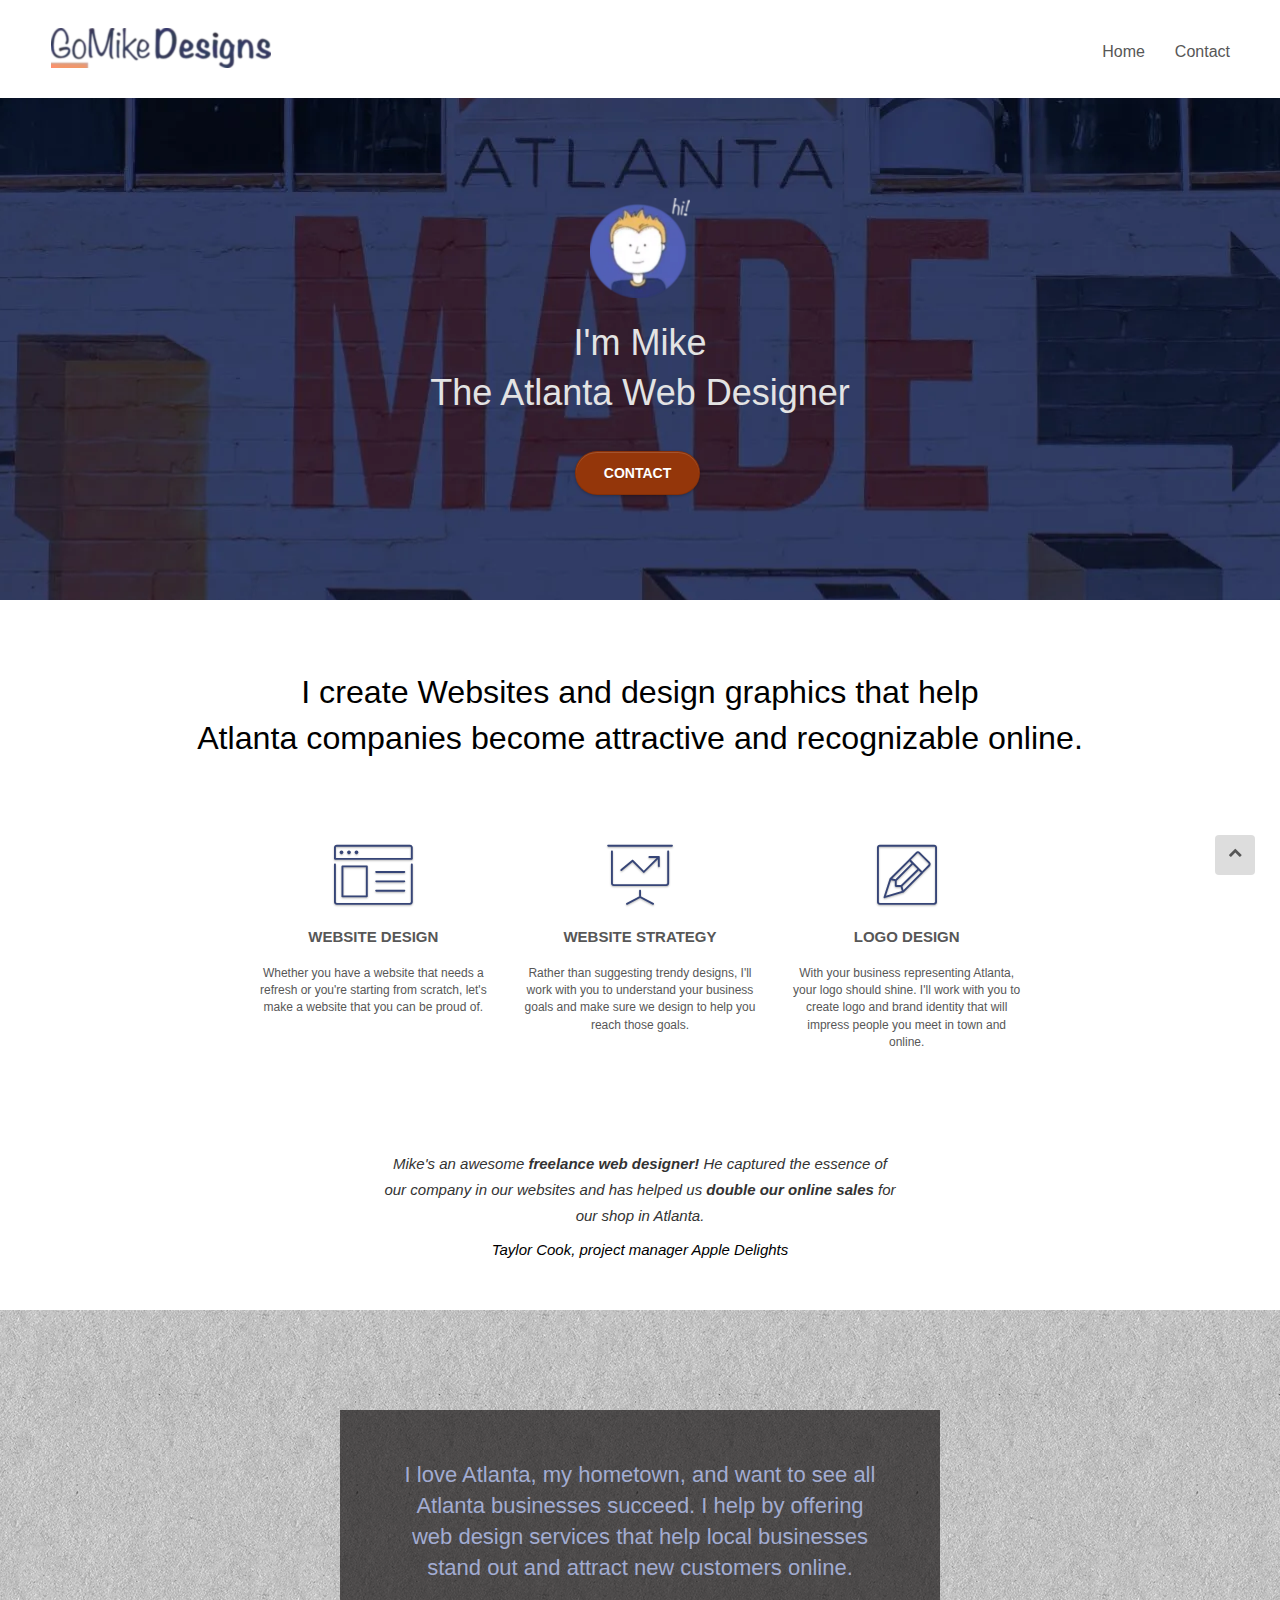
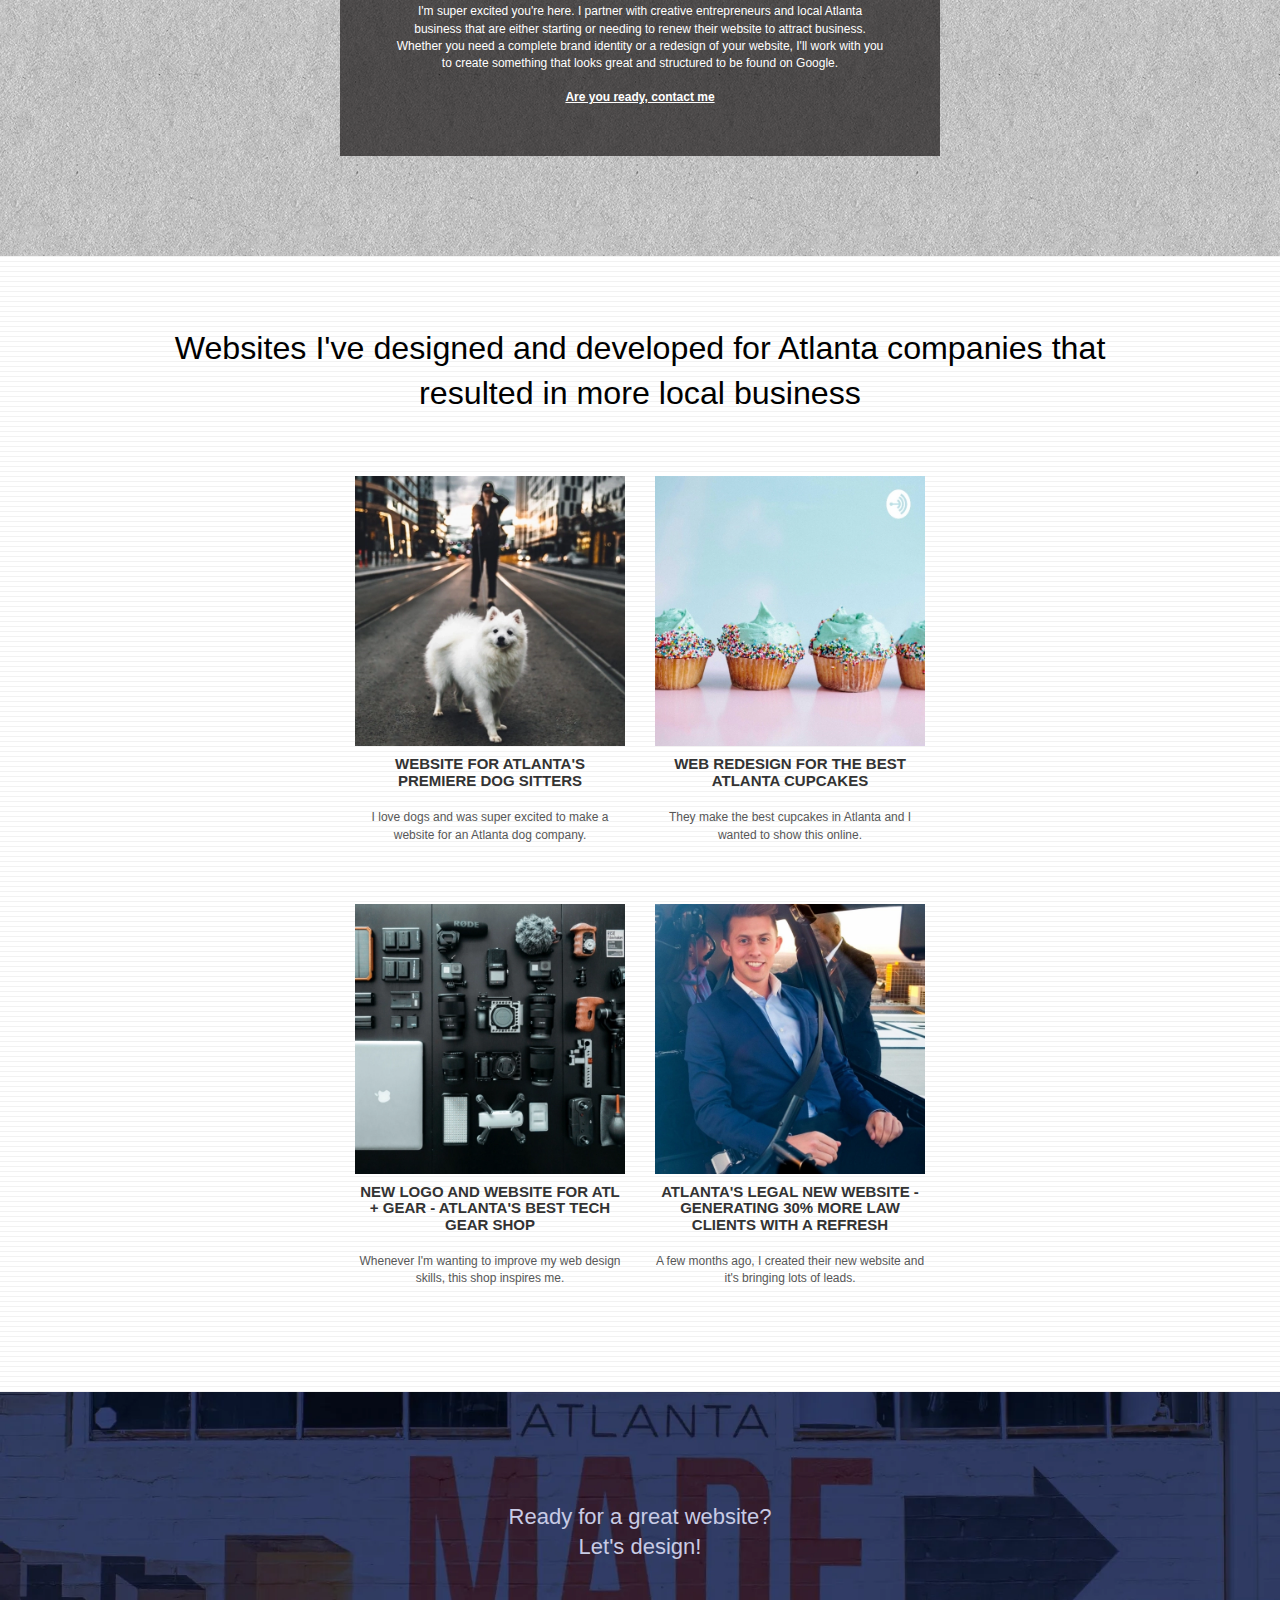
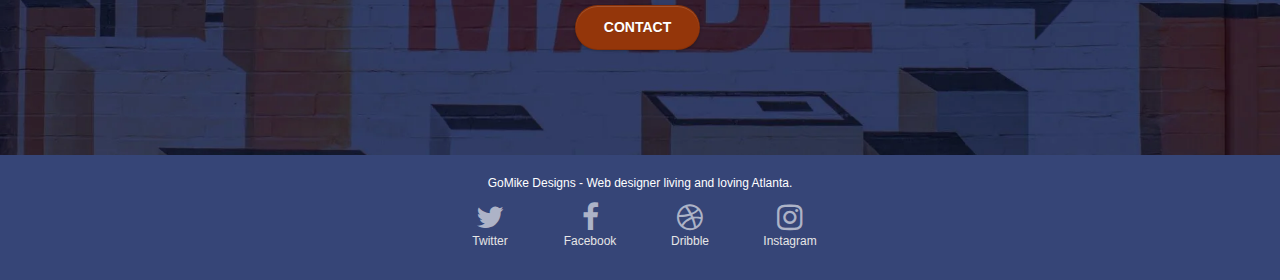
==== index.html @ 1fabb004 "minify css" ====
<!doctype html>
<html lang="en">

<head>
  <meta charset="utf-8">
  <meta name="description" content="I'm Mike and your should hire me to build your website">
  <meta name="viewport" content="width=device-width, initial-scale=1.0, viewport-fit=cover">
  <link rel="stylesheet" href="./css/bootstrap.min.css">
  <link rel="stylesheet" href="style.min.css">
  <link rel="stylesheet preload prefetch" href="./css/font.css" as="style" crossorigin="anonymous">
  <link rel="stylesheet preload prefetch" href="./css/line.css" as="style" crossorigin="anonymous">
  <link rel="shortcut icon" type="image/png" href="favicon.jpg">
  <title>GoMikeDesigns | Welcome</title>
</head>

<body>
  <!-- Main container -->
  <main class="page-container">

    <!-- bloc-0 -->
    <nav class="bloc bgc-white l-bloc ">
      <div class="bloc-sm">
        <nav class="navbar row">
          <div class="navbar-header">
            <a class="navbar-brand" href="index.html"><img src="img/atlantawebdesignlogo.webp"
                alt="go mike designe logo" height="40" width="220" /></a>
            <button type="button" class="toggle" aria-label="toggle navigation" data-toggle="collapse"
              data-target=".navbar-1">
              <span class="fa fa-bars"></span>
            </button>
          </div>
          <div class="collapse navbar-collapse navbar-1 ">
            <ul class=" nav navbar-nav">
              <li>
                <a href="index.html">Home</a>
              </li>
              <li>
                <a href="contact.html">Contact</a>
              </li>
            </ul>
          </div>
        </nav>
      </div>
    </nav>
    <!-- bloc-0 END -->

    <!-- bloc-1-hero -->
    <header class="bloc bgc-dark-slate-blue bg-atlanta-20made-20sign d-bloc bg-t-edge bloc-bg-texture  b-parallax"
      id="bloc-1-hero">
      <div class="container bloc-lg">
        <div class="row tight-width-whitespace">
          <div class="col-sm-12">
            <img src="img/atlantawebdesignermike.webp" class="center-block" width="100" height="100"
              alt="go mike design welcome" />
            <h1 class="text-center  tc-white ">
              I'm Mike<br>The Atlanta Web Designer
            </h1>
            <div class="text-center">
              <a href="contact.html" class="btn btn-lg btn-clean btn-rd cta-hero btn-atomic-tangerine">Contact</a>
            </div>
          </div>
        </div>
      </div>
    </header>
    <!-- bloc-1-hero END -->

    <!-- bloc-2-services -->
    <div class="bloc bgc-white l-bloc">
      <div class="container bloc-md">
        <div class="row">
          <div class="col-sm-12 text-center">
            <h2>I create Websites and design graphics that help<br> Atlanta companies become attractive and recognizable
              online.</h2>
          </div>
        </div>
        <div class="row voffset-lg med-width-whitespace">
          <div class="col-sm-4">
            <div class="text-center">
              <span class="et-icon-browser sm-shadow icon-dark-slate-blue icons icon-lg"></span>
            </div>
            <h3 class="mg-md text-center service-header">
              Website Design
            </h3>
            <p class="text-center ">
              Whether you have a website that needs a refresh or you're starting from scratch, let's make a website that
              you can be proud of.</p>
          </div>
          <div class="col-sm-4">
            <div class="text-center">
              <span class="et-icon-presentation sm-shadow icon-dark-slate-blue icons icon-lg"></span>
            </div>
            <h3 class="mg-md text-center service-header">
              Website Strategy
            </h3>
            <p class="text-center ">
              Rather than suggesting trendy designs, I'll work with you to understand your business goals and make sure
              we design to help you reach those goals.</p>
          </div>
          <div class="col-sm-4">
            <div class="text-center">
              <span class="et-icon-edit sm-shadow icon-dark-slate-blue icons icon-lg"></span>
            </div>
            <h3 class="mg-md text-center service-header">
              Logo Design
            </h3>
            <p class="text-center">
              With your business representing Atlanta, your logo should shine. I'll work with you to create logo
              and brand identity that will impress people you meet in town and online.
            </p>
          </div>
        </div>
        <div class="row voffset-lg voffset">
          <div class="col-xs-12 col-md-8 col-md-offset-2 text-center">
            <blockquote>Mike's an awesome <b>freelance web designer!</b> He captured the essence of
              our company in our websites and has helped us <b>double our online sales </b> for our shop in Atlanta.
            </blockquote>
            <cite class="size-txt">Taylor Cook, project manager Apple Delights </cite>
          </div>
        </div>
      </div>
    </div>
    <!-- bloc-2-services END -->

    <!-- bloc-3-what-i-do -->
    <div class="bloc bloc-bg-texture texture-paper b-parallax bg-atlanta-20made-20sign-20orange">
      <div class="container bloc-lg">
        <div class="row tight-width-whitespace black-background">
          <div class="col-sm-12">
            <P class="mg-md text-center tc-white p-size">
              I love Atlanta, my hometown, and want to see all Atlanta businesses succeed. I help by offering web design
              services that help local businesses stand out and attract new customers online.
            </P>
            <p class="text-center white">
              I'm super excited you're here. I partner with creative entrepreneurs and local Atlanta business that
              are either starting or needing to renew their website to attract business. Whether you need a complete
              brand identity or a redesign of your website, I'll work with you to create something that looks
              great and structured to be found on Google.<br><br>
              <a class="ltc-white bold-link" href="contact.html">Are you ready, contact me</a>
            </p>
          </div>
        </div>
      </div>
    </div>
    <!-- bloc-3-what-i-do END -->

    <!-- bloc-4-portfolio -->
    <div class="bloc bgc-white bg-lines-h2-bg bg-repeat l-bloc" id="bloc-4-portfolio">
      <div class="container bloc-md">
        <div class="row">
          <div class="col-sm-12 text-center">
            <h2>Websites I've designed and developed for Atlanta companies that resulted in more local
              business</h2>
          </div>
        </div>
        <div class="row tight-width-whitespace portfolio-row">
          <div class="col-sm-6 card-margin">
            <a href="#" data-lightbox="img/11_1.webp" data-gallery-id="gallery-1"
              data-caption="Website for Atlanta's Premiere dog salon" data-frame="snapshot-lb"><img src="img/11_1.webp"
                class="img-responsive portfolio-thumb center-img photo" width="270" height="270"
                alt="premiere dog salon" loading=lazy /></a>
            <h3 class="mg-md text-center title-img">
              Website for Atlanta's premiere Dog Sitters</h3>
            <p class="text-center">
              I love dogs and was super excited to make a website for an Atlanta dog company.</p>
          </div>
          <div class="col-sm-6">
            <a href="#" data-lightbox="img/2_1.webp" data-gallery-id="gallery-1"
              data-caption="web redesign for the best cupcakes in Atlanta" data-frame="snapshot-lb"><img
                src="img/2_1.webp" class="img-responsive portfolio-thumb center-img photo" alt="web redesign cupcakes"
                width="270" height="270" loading=lazy /></a>
            <h3 class="mg-md text-center title-img">
              Web redesign for the best Atlanta cupcakes</h3>
            <p class="text-center">
              They make the best cupcakes in Atlanta and I wanted to show this online.
            </p>
          </div>
        </div>
        <div class="row tight-width-whitespace portfolio-row">
          <div class="col-sm-6 card-margin">
            <a href="#" data-lightbox="img/3.webp" data-gallery-id="gallery-1"
              data-caption="New logo and website for Atlanta's best tech gear shop" data-frame="snapshot-lb"><img
                src="img/3.webp" class="img-responsive portfolio-thumb center-img photo"
                alt="new logo for tech gear shop" width="270" height="270" loading=lazy /></a>
            <h3 class="mg-md text-center title-img">
              New logo and website for Atl + Gear - Atlanta's best tech gear shop
            </h3>
            <p class="text-center">
              Whenever I'm wanting to improve my web design skills, this shop inspires me.</p>
          </div>
          <div class="col-sm-6">
            <a href="#" data-lightbox="img/4.webp" data-gallery-id="gallery-1"
              data-caption="Atlanta's legal website generates 30% more clients after web redesign"
              data-frame="snapshot-lb"><img src="img/4.webp" class="img-responsive portfolio-thumb center-img photo "
                width="270" height="270" alt="Atlanta's legal" loading=lazy /></a>
            <h3 class="mg-md text-center title-img">
              Atlanta's legal new website - Generating 30% more law clients with a refresh</h3>
            <p class="text-center">
              A few months ago, I created their new website and it's bringing lots of leads.</p>
          </div>
        </div>
      </div>
    </div>
    <!-- bloc-4-portfolio END -->
    <!-- ScrollToTop Button -->
    <a class="btn btn-d scrollToTop" onclick="scrollToTarget('1')">
      <i class="fa fa-chevron-up"></i></a>
    <!-- ScrollToTop Button END-->
    <!-- bloc-5-cta -->
    <div class="bloc bgc-dark-slate-blue bg-atlanta-20made-20sign d-bloc  " id="bloc-5-cta">
      <div class="container bloc-lg">
        <div class="row">
          <h2 class="mg-md text-center tc-white txt_edit">
            Ready for a great website? <br>Let's design!
          </h2>
          <div class="col-sm-12 text-center">
            <a href="contact.html" class="btn btn-atomic-tangerine btn-clean btn-rd btn-lg cta-hero">Contact</a>
          </div>
        </div>
      </div>
    </div>
    <!-- bloc-5-cta END -->

    <!-- Footer - bloc-8 -->
    <footer class="bloc bgc-dark-slate-blue d-bloc" id="bloc-8">
      <div class="container bloc-sm">
        <div class="row">
          <div class="col-sm-12">
            <p class="text-center white">
              GoMike Designs - Web designer living and loving Atlanta.</p>
            <div class="row row-no-gutters social">
              <div class="col-sm-3">
                <div class="text-center">
                  <a href="https://www.Twitter.com" target="_blank" rel="noreferrer">
                    <i class="fa fa-twitter icon-md"></i>
                    <p class="link-color">Twitter</p>
                  </a>
                </div>
              </div>
              <div class="col-sm-3">
                <div class="text-center">
                  <a href="https://www.facebook.com/" target="_blank" rel="noreferrer">
                    <i class="fa fa-facebook icon-md"></i>
                    <p class="link-color">Facebook</p>
                  </a>
                </div>
              </div>
              <div class="col-sm-3">
                <div class="text-center">
                  <a href="https://www.Dribble.com" target="_blank" rel="noreferrer">
                    <i class="fa fa-dribbble icon-md"></i>
                    <p class="link-color">Dribble</p>
                  </a>
                </div>
              </div>
              <div class="col-sm-3">
                <div class="text-center">
                  <a href="https://www.Instagram.com" target="_blank" rel="noreferrer">
                    <i class="fa fa-instagram icon-md"></i>
                    <p class="link-color">Instagram</p>
                  </a>
                </div>
              </div>
            </div>
          </div>
        </div>
      </div>
    </footer>
    <!-- Footer - bloc-8 END -->

  </main>
  <!-- Main container END -->
  <script src="./js/jquery.min.js"></script>
  <script src="./js/jquery.touchSwipe.min.js"></script>
  <script src="./js/bootstrap.min.js"></script>
  <script defer src="./js/blocs.js"></script>
</body>

</html>
---- style.min.css ----
body{margin:0;padding:0;background:#fff;overflow-x:hidden;-webkit-font-smoothing:antialiased;-moz-osx-font-smoothing:grayscale;height:100%}a,button{transition:all .3s ease-in-out;outline:0!important}.bloc{width:100%;clear:both;background:50% 50% no-repeat;padding:0 50px;-webkit-background-size:cover;-moz-background-size:cover;-o-background-size:cover;background-size:cover;position:relative}.bloc .container{padding-left:0;padding-right:0}.bloc-lg{padding:100px 50px}.bloc-md{padding:50px}.bloc-sm{padding:20px 0}.bg-b-edge,.bg-br-edge,.bg-center,.bg-l-edge,.bg-repeat,.bg-t-edge{-webkit-background-size:auto!important;-moz-background-size:auto!important;-o-background-size:auto!important;background-size:auto!important}.bg-repeat{background:repeat}.bg-t-edge{background:top no-repeat}.bloc-bg-texture::before{content:"";background-size:2px 2px;position:absolute;top:0;bottom:0;left:0;right:0}.texture-paper::before{background:url(img/texture-paper.webp);background-size:280px 280px}.b-parallax{background-attachment:fixed}.d-bloc{color:rgba(255,255,255,.7)}.d-bloc button:hover{color:rgba(255,255,255,.9)}.d-bloc .a-btn,.d-bloc .navbar a,.d-bloc .navbar-brand,.d-bloc a .icon-lg,.d-bloc a .icon-md,.d-bloc a .icon-sm,.d-bloc h1 a,.d-bloc h2 a,.d-bloc h3 a,.d-bloc h4 a,.d-bloc h5 a,.d-bloc h6 a,.d-bloc p a{color:rgba(255,255,255,.6)}.d-bloc .a-btn:hover,.d-bloc .navbar a:hover,.d-bloc .navbar-brand:hover,.d-bloc a:hover .icon-lg,.d-bloc a:hover .icon-md,.d-bloc a:hover .icon-sm,.d-bloc h1 a:hover,.d-bloc h2 a:hover,.d-bloc h3 a:hover,.d-bloc h4 a:hover,.d-bloc h5 a:hover,.d-bloc h6 a:hover,.d-bloc p a:hover{color:#fff}.d-bloc .navbar-toggle .icon-bar{background:#fff}.l-bloc{color:rgba(0,0,0,.5)}.l-bloc button:hover{color:rgba(0,0,0,.7)}.l-bloc .a-btn,.l-bloc .navbar a,.l-bloc .navbar-brand,.l-bloc a .icon-lg,.l-bloc a .icon-md,.l-bloc a .icon-sm,.l-bloc h1 a,.l-bloc h2 a,.l-bloc h3 a,.l-bloc h4 a,.l-bloc h5 a,.l-bloc h6 a,.l-bloc p a{color:rgba(0,0,0,.6)}.l-bloc .a-btn:hover,.l-bloc .navbar a:hover,.l-bloc .navbar-brand:hover,.l-bloc a:hover .icon-lg,.l-bloc a:hover .icon-md,.l-bloc a:hover .icon-sm,.l-bloc h1 a:hover,.l-bloc h2 a:hover,.l-bloc h3 a:hover,.l-bloc h4 a:hover,.l-bloc h5 a:hover,.l-bloc h6 a:hover,.l-bloc p a:hover{color:#000}.l-bloc .navbar-toggle .icon-bar{color:rgba(0,0,0,.6)}.voffset{margin-top:30px}.voffset-lg{margin-top:80px}.row-no-gutters{margin-right:0;margin-left:0}.row.row-no-gutters>[class*=" col-"],.row.row-no-gutters>[class^=col-]{padding-right:0;padding-left:0}.navbar{margin-bottom:0;z-index:1}.navbar-brand{height:auto;padding:3px 15px;font-size:25px;font-weight:400;font-weight:600;line-height:44px}.navbar-brand img{max-height:200px;margin:0 5px 0 0;display:inline}.navbar-brand img[src$=svg]{min-width:100px}.nav-center .navbar-brand img{margin:0}.navbar .nav{padding-top:2px;margin-right:-16px;float:right;z-index:1}.nav>li{float:left;margin-top:4px;font-size:16px}.nav>li a:focus,.nav>li a:hover{background:0 0}.navbar-toggle:hover{background:0 0!important}.navbar-toggle .icon-bar{background-color:rgba(0,0,0,.5);width:26px}@media (min-width:768px){.site-navigation{position:absolute;top:50%;right:20px;transform:translate(0,-50%);-webkit-transform:translateY(-50%)}.nav-center{text-align:center}.nav-center .navbar-header{width:100%}.nav-center .nav>li,.nav-center .navbar-brand,.nav-center .navbar-header{float:none;display:inline-block}.nav-center .site-navigation{position:relative;width:100%;right:0;margin-right:0;margin-top:20px}}.nav>li>.dropdown a{background:0 0!important;display:block;padding:14px 15px}.mg-md{margin-top:10px;margin-bottom:20px}.mg-lg{margin-top:10px;margin-bottom:40px}.btn{margin:0 5px 5px 0}.btn-d,.btn-d:focus,.btn-d:hover{color:#fff;background:#ddd}button{outline:0!important}.btn-rd{border-radius:40px}.btn-clean{border:1px solid rgba(0,0,0,.08);border-bottom-color:rgba(0,0,0,.1);text-shadow:0 1px 0 rgba(0,0,1,.1);box-shadow:0 1px 3px rgba(0,0,1,.25),inset 0 1px 0 0 rgba(255,255,255,.15)}.icon-md{font-size:30px!important}.icon-lg{font-size:60px!important}.sm-shadow{text-shadow:0 1px 2px rgba(0,0,0,.3)}.form-control{border-color:rgba(0,0,0,.1);box-shadow:none}.scrollToTop{width:40px;height:40px;position:fixed;bottom:20px;right:20px;opacity:1;z-index:500;transition:all .3s ease-in-out}.scrollToTop span{margin-top:6px}a[data-lightbox]{position:relative;display:block;text-align:center}a[data-lightbox]:hover::before{content:"+";font-family:HelveticaNeue-Light,"Helvetica Neue Light","Helvetica Neue",Helvetica,Arial;font-size:32px;width:50px;height:50px;line-height:50px;margin-left:-25px;border-radius:50%;background:rgba(0,0,0,.6);color:#fff;font-weight:100;z-index:1;position:absolute;top:50%;transform:translateY(-50%);-webkit-transform:translateY(-50%)}a[data-lightbox]:hover img{opacity:.6;-webkit-animation-fill-mode:none;animation-fill-mode:none}.lightbox-caption{padding:20px;color:#fff;background:rgba(0,0,0,.5);position:absolute;left:15px;right:15px;bottom:0}.snapshot-lb .lightbox-caption{padding:0;color:rgba(0,0,0,.5);background:0 0;text-align:center}.btn,a,h1,h2,h3,h4,h5,h6,label,p{font-family:helvetica;font-weight:400;color:#575757!important}.container{max-width:1000px}.hero-bloc-text{font-size:38px}p{font-size:12px}.tight-width-whitespace{max-width:600px;margin:auto auto auto auto}.h1{font-size:20px;font-family:"Open Sans"}.cta-hero{margin-top:22px;color:#fff!important;text-transform:uppercase;padding:12px 28px 12px 28px;font-size:1em;font-weight:700}.social{max-width:400px;margin:auto auto auto auto}h2{line-height:1.4em;color:#000!important;font-size:2.3em}.mrg-bloc{margin:50px 0}.title-img{font-size:15px;text-transform:uppercase;font-weight:700;color:#333!important}.med-width-whitespace{max-width:800px;margin:50px auto auto auto;box-shadow:0 0 0 #000}h1{color:#333!important}.icons{margin-bottom:14px;margin-top:24px}.white{color:#fff!important}.portfolio-thumb{margin-bottom:24px}.portfolio-row{margin-bottom:44px;margin-top:50px}.black-background{background-color:rgba(35,31,32,.7);padding:40px 40px 40px 40px}.bold-link{font-weight:900;text-decoration:underline!important}.service-header{font-size:15px;font-weight:700;text-transform:uppercase}.bgc-white{background-color:#fff}.bgc-dark-slate-blue{background-color:#364577}.bgc-atomic-tangerine{background-color:#94360a}.tc-white{color:#e3e3e3!important;line-height:1.4em}.btn-atomic-tangerine{background:#94360a;color:#fff!important}.btn-atomic-tangerine:hover{background:#c27956!important;color:#fff!important}.ltc-white{color:#fff!important}.ltc-white:hover{color:#ccc!important}.ltc-atomic-tangerine{color:#94360a!important}.ltc-atomic-tangerine:hover{color:#c27956!important}.icon-dark-slate-blue{color:#364577!important;border-color:#364577!important}.bg-dots-bg{background-image:url(img/dots-bg.webp)}.bg-lines-h2-bg{background-image:url(img/lines-h2-bg.webp)}.bg-atlanta-20made-20sign{background-image:url(img/atlanta-made-sign.webp)}.bg-atlanta-20made-20sign-20orange{background-image:url(img/atlanta-made-sign-orange_1.webp)}@media (max-width:1024px){.bloc{padding-left:20px;padding-right:20px}}@media (max-width:992px) and (min-width:768px){.navbar .nav{max-width:80%}.nav-center.navbar .nav{max-width:100%}}@media only screen and (min-width:768px) and (max-width:1024px) and (orientation:landscape){.b-parallax{background-attachment:scroll}}@media only screen and (min-width:1024px) and (max-width:1366px) and (-webkit-min-pixel-ratio:1.5){.b-parallax{background-attachment:scroll}}@media (max-width:991px){.container{width:100%}.b-parallax{background-attachment:scroll}#hero-bloc,.page-container{overflow-x:hidden;position:relative}.bloc-group,.bloc-group .bloc{display:block;width:100%}}@media (max-width:767px){.page-container{overflow-x:hidden;position:relative}h1,h2,h3,h4,h5,h6,p{padding-left:10px!important;padding-right:10px!important}.b-parallax{background-attachment:scroll}.navbar .nav{padding-top:0;border-top:1px solid rgba(0,0,0,.2);float:none!important}.navbar.row{margin-left:0;margin-right:0}.site-navigation{position:inherit;transform:none;-webkit-transform:none;-ms-transform:none}.nav>li{margin-top:0;border-bottom:1px solid rgba(0,0,0,.1);background:rgba(0,0,0,.05);text-align:left;padding-left:15px;width:100%}.nav>li:hover{background:rgba(0,0,0,.08)}#hero-bloc .navbar .nav{background:rgba(0,0,0,.8)}#hero-bloc .navbar .nav a{color:rgba(255,255,255,.6)}.hero{padding:50px 0}.hero-nav{left:-1px;right:-1px}.navbar-collapse{padding:0;overflow-x:hidden;-webkit-box-shadow:none;box-shadow:none}.navbar-brand img{max-height:40px;width:auto}.bloc{padding-left:0;padding-right:0}.bloc-lg{padding:40px 0}.bloc-md,.bloc-sm{padding-left:0;padding-right:0}.a-block{padding:0 10px}.voffset{margin-top:5px}.voffset-md{margin-top:20px}.voffset-lg{margin-top:30px}form{padding:5px 10px 5px 10px}.list-contact{padding-left:10px!important}}@media (max-width:400px){.bloc{padding-left:0;padding-right:0}}@media (max-width:767px){.social{display:flex;justify-content:center;align-items:center}}.link-color{color:#e6e6e6!important}blockquote{color:#333!important;font-size:15px;font-style:italic;line-height:26px;width:85%;margin:0 auto;display:block;max-width:565px;border-left:none}.size-txt{font-size:15px}.center-img{margin:auto}.txt_edit{font-size:22px;font-weight:500;color:#c8cbe5!important}.txt_size{font-size:22px;font-weight:500;color:#575757!important}.p-size{font-size:22px!important;color:#a2acd2!important}.next-lightbox{padding:3px 5px 3px 7px;right:25px}.prev-lightbox{padding:3px 5px 3px 7px;left:25px}.next-lightbox,.prev-lightbox{font-size:20px;color:rgba(255,255,255,.9);background:rgba(0,0,0,.5);transition:all .2s ease-in-out;position:absolute;top:45%;z-index:1;opacity:.4}.close-lightbox{color:#fff;font-size:30px;position:absolute;top:20px;right:20px;z-index:20;background:rgba(0,0,0,.5);border:none;line-height:30px;opacity:.3}#lightbox-modal .modal-dialog img{max-height:90vh;margin:0 auto}.close-lightbox:hover,.next-lightbox:hover,.prev-lightbox:hover{opacity:1;color:#fff}.snapshot-lb .modal-body{padding-bottom:45px}#lightbox-modal .modal-dialog{width:90%;max-width:900px;margin:0 auto 0}.list-contact{list-style:none;padding-left:0}.list-contact li{margin-bottom:12px}@media (min-width:767px){.title-contact{margin-top:-35px;padding-bottom:25px}.toggle{display:none}}@media (max-width:767px){.t-margin{margin-top:0}.card-margin{margin-bottom:44px}}.toggle{margin:10px 10px 0 0;font-size:25px;position:relative;float:right;margin-right:15px;background-color:transparent;border:none}cite{color:#000}
---- css/font.css ----
@font-face {
	font-family: 'FontAwesome';
	src: url('../fonts/fontawesome-webfont.eot?v=4.7.0');
	src: url('../fonts/fontawesome-webfont.eot?#iefix&v=4.7.0') format('embedded-opentype'),
		url('../fonts/fontawesome-webfont.woff2?v=4.7.0') format('woff2'),
		url('../fonts/fontawesome-webfont.woff?v=4.7.0') format('woff'),
		url('../fonts/fontawesome-webfont.ttf?v=4.7.0') format('truetype'),
		url('../fonts/fontawesome-webfont.svg?v=4.7.0#fontawesomeregular') format('svg');
	font-weight: normal;
	font-style: normal;
	font-display: swap;
}
.fa {
	display: inline-block;
	font: normal normal normal 14px/1 FontAwesome;
	font-size: inherit;
	text-rendering: auto;
	-webkit-font-smoothing: antialiased;
	-moz-osx-font-smoothing: grayscale;
}

.fa-twitter-square:before {
	content: "\f081";
}
.fa-chevron-up:before {
	content: "\f077";
}

.fa-facebook-square:before {
	content: "\f082";
}
.fa-facebook-f:before,
.fa-facebook:before {
	content: "\f09a";
}
.fa-facebook-official:before {
	content: "\f230";
}
.fa-twitter:before {
	content: "\f099";
}
.fa-dribbble:before {
	content: "\f17d";
}
.fa-instagram:before {
	content: "\f16d";
}
.fa-chevron-left:before {
	content: "\f053";
}

.fa-chevron-right:before {
	content: "\f054";
}
.fa-bars:before {
	content: "\f0c9";
}
---- css/line.css ----
@font-face {
	font-family: et-line;
	src: url(../fonts/et-line.eot);
	src: url(../fonts/et-line.eot?#iefix) format('embedded-opentype'), url(../fonts/et-line.woff) format('woff'),
		url(../fonts/et-line.ttf) format('truetype'), url(../fonts/et-line.svg#et-line) format('svg');
	font-weight: 400;
	font-style: normal;
	font-display: swap;
}
.et-icon-browser:before {
	content: "\e00c";
}
.et-icon-presentation:before {
	content: "\e00e";
}
.et-icon-edit:before {
	content: "\e01c";
}
.et-icon-edit,
.et-icon-browser,
.et-icon-presentation {
	font-family: et-line;
	font-style: normal;
	font-weight: 400;
	font-variant: normal;
	text-transform: none;
	line-height: 1;
	-webkit-font-smoothing: antialiased;
	-moz-osx-font-smoothing: grayscale;
	display: inline-block;
}
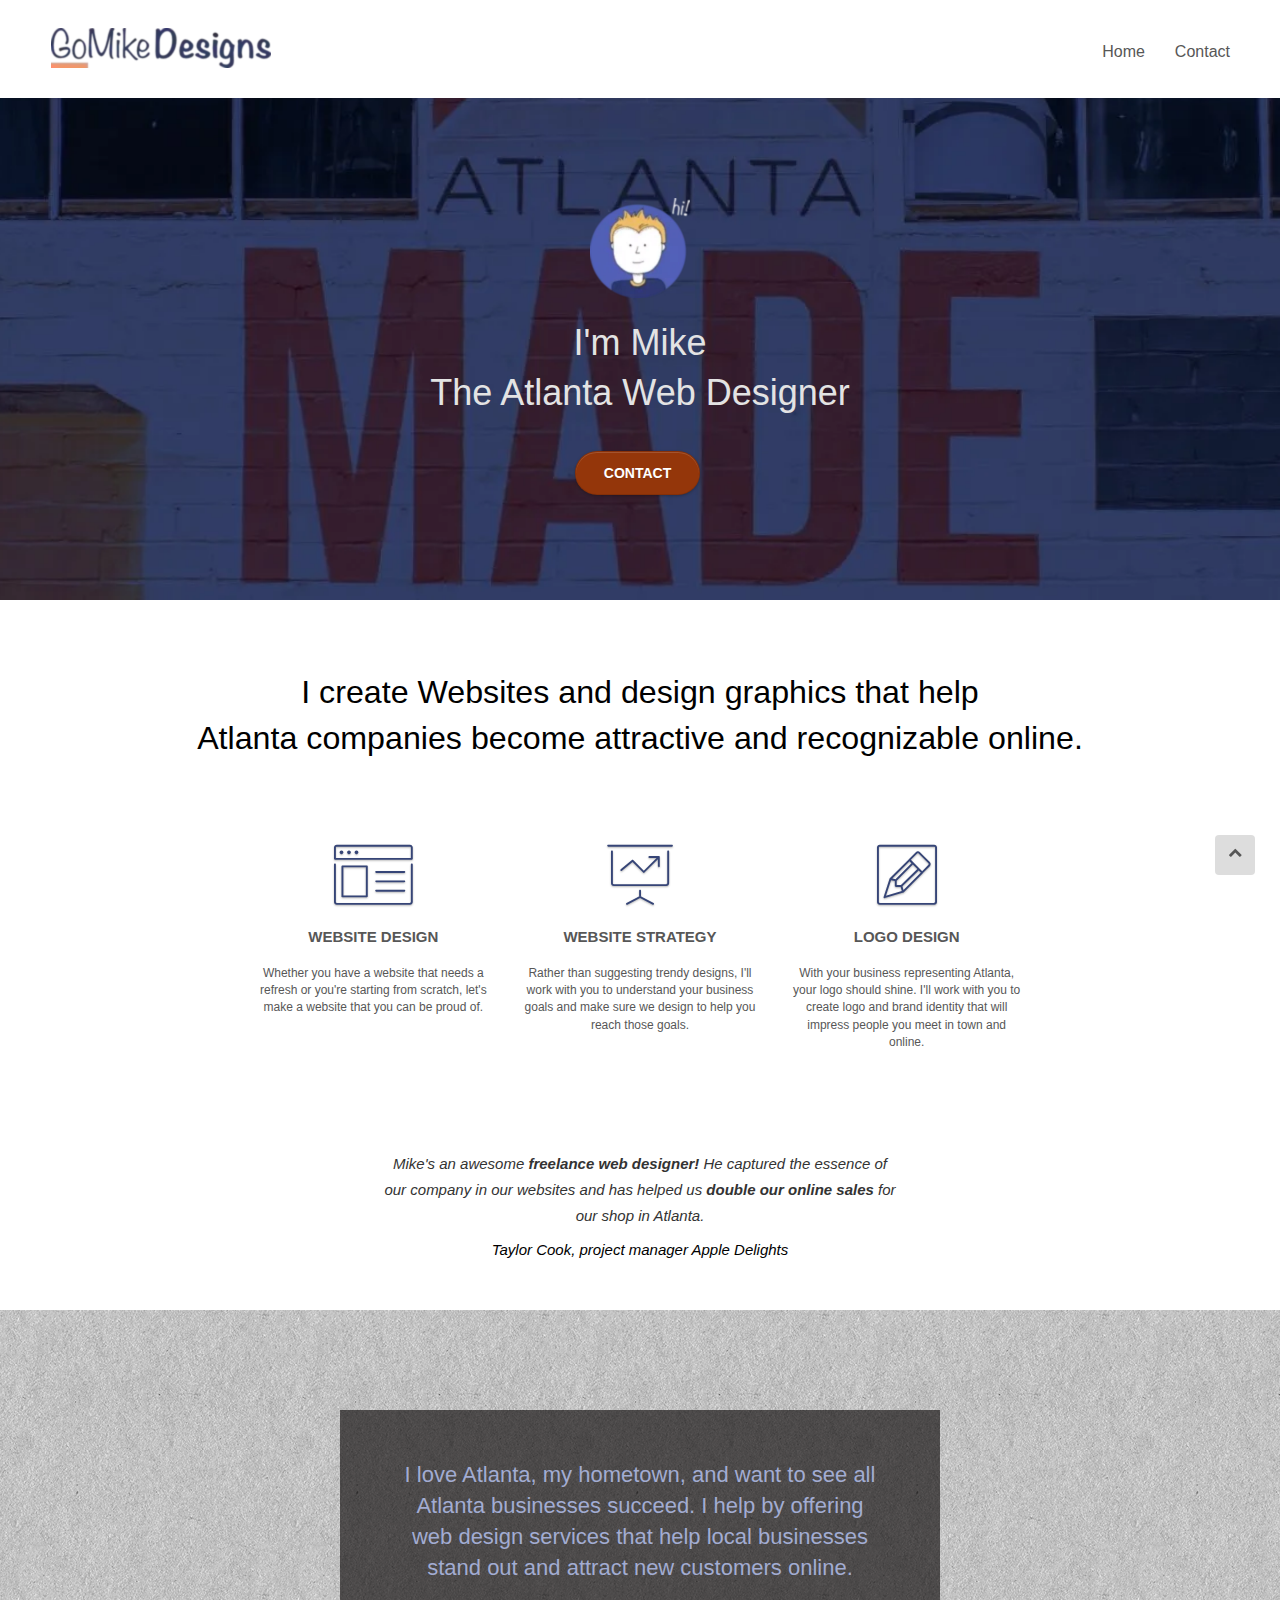
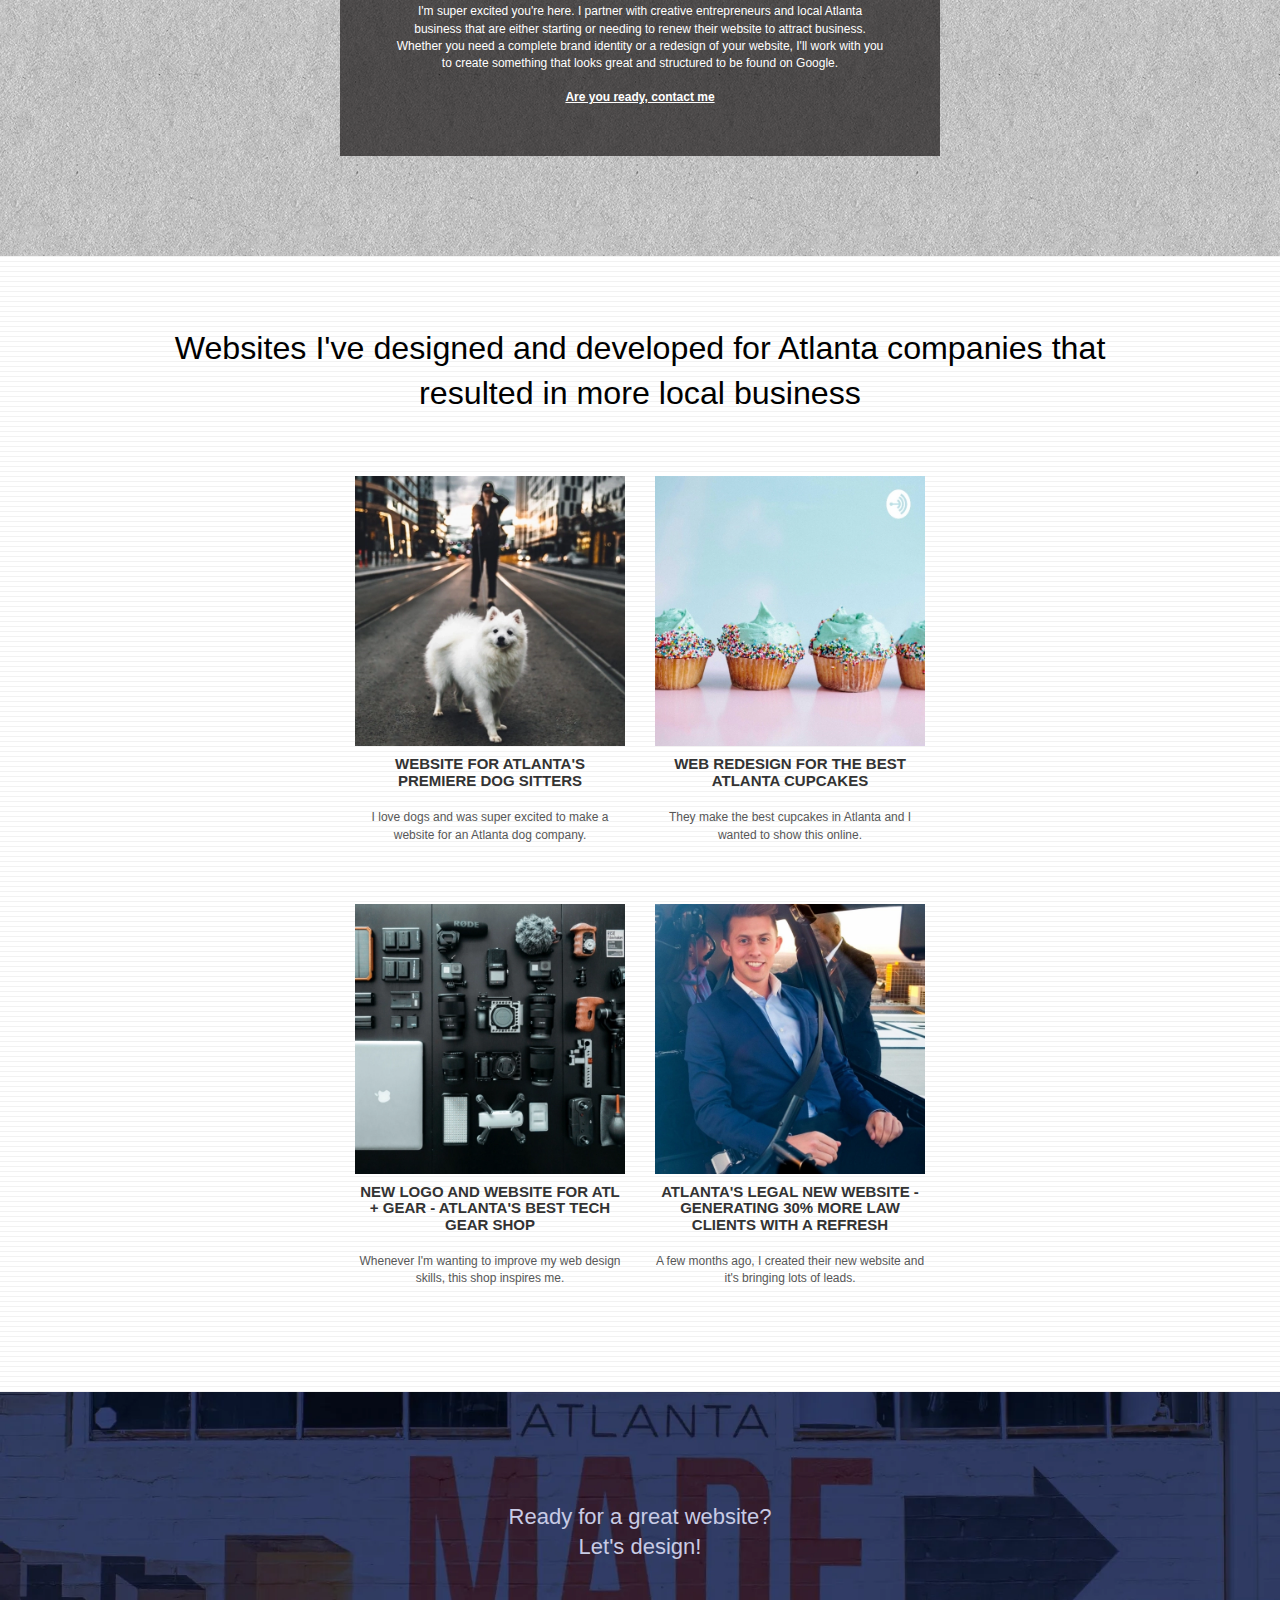
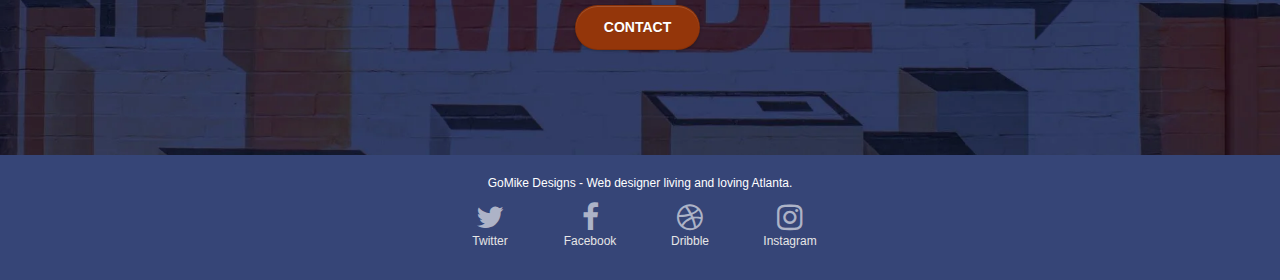
==== commit 72b00e78: "remove unused class/id" ====
--- a/index.html
+++ b/index.html
@@ -45,8 +45,7 @@
     <!-- bloc-0 END -->
 
     <!-- bloc-1-hero -->
-    <header class="bloc bgc-dark-slate-blue bg-atlanta-20made-20sign d-bloc bg-t-edge bloc-bg-texture  b-parallax"
-      id="bloc-1-hero">
+    <header class="bloc bg-atlanta-20made-20sign b-parallax">
       <div class="container bloc-lg">
         <div class="row tight-width-whitespace">
           <div class="col-sm-12">
